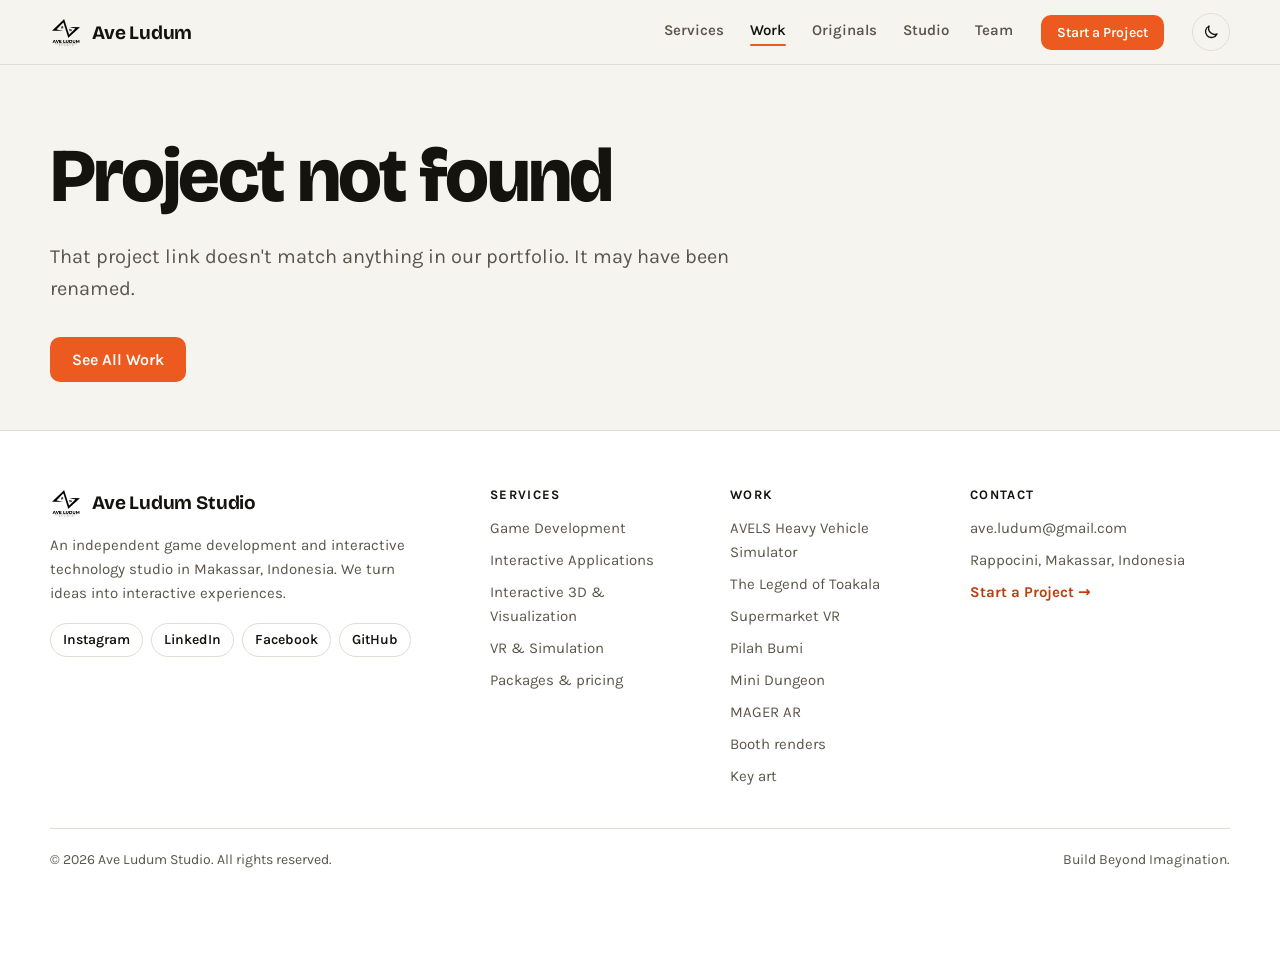
==== project.html @ c71e8c45 "Add case study pages for every project project.html?p=<slug> gives each project a page with a large " ====
<!doctype html>
<html lang="en">
<head>
<meta charset="utf-8">
<meta name="viewport" content="width=device-width,initial-scale=1">
<title>Case Study | Ave Ludum Studio</title>
<meta name="description" id="metaDescription" content="A project by Ave Ludum Studio, a game development and interactive technology studio in Makassar, Indonesia.">
<meta name="author" content="Ave Ludum Studio">
<link rel="canonical" id="canonical" href="https://aveludumstudio.com/project.html">
<meta property="og:type" content="article">
<meta property="og:site_name" content="Ave Ludum Studio">
<meta property="og:url" id="ogUrl" content="https://aveludumstudio.com/project.html">
<meta property="og:title" id="ogTitle" content="Case Study | Ave Ludum Studio">
<meta property="og:description" id="ogDescription" content="A project by Ave Ludum Studio.">
<meta property="og:image" id="ogImage" content="https://aveludumstudio.com/assets/project-key-art.jpg">
<meta name="twitter:card" content="summary_large_image">
<link rel="icon" type="image/png" href="assets/logo-ave-ludum.png">
<meta name="theme-color" content="#f6f4ef" id="themeColor">
<script>
try{var t=localStorage.getItem("ave-ludum-theme");if(t)document.documentElement.dataset.theme=t}catch(e){}
</script>
<link rel="preconnect" href="https://fonts.googleapis.com"><link rel="preconnect" href="https://fonts.gstatic.com" crossorigin>
<link href="https://fonts.googleapis.com/css2?family=Bricolage+Grotesque:opsz,wght@12..96,500;12..96,700;12..96,800&family=Karla:ital,wght@0,400;0,600;1,400&display=swap" rel="stylesheet">
<link rel="stylesheet" href="styles.css?v=20261121-2">
</head>
<body class="page-case">
<a class="skip-link" href="#main">Skip to content</a>

<header class="site-header">
  <div class="shell header-inner">
    <a class="brand" href="index.html"><img src="assets/logo-ave-ludum.png" alt="" width="36" height="36">Ave Ludum</a>
    <nav aria-label="Main">
      <a href="services.html">Services</a><a href="index.html#work" aria-current="page">Work</a><a href="index.html#originals">Originals</a><a href="index.html#studio">Studio</a><a href="index.html#team">Team</a>
    </nav>
    <a class="button button-sm header-cta" href="index.html#contact">Start a Project</a>
    <button class="theme-toggle" id="themeToggle" type="button" aria-label="Toggle dark mode">
      <svg class="icon-moon" viewBox="0 0 24 24" aria-hidden="true"><path d="M20 14.5A8 8 0 0 1 9.5 4a8 8 0 1 0 10.5 10.5Z"/></svg>
      <svg class="icon-sun" viewBox="0 0 24 24" aria-hidden="true"><circle cx="12" cy="12" r="4"/><path d="M12 2v2M12 20v2M4.9 4.9l1.4 1.4M17.7 17.7l1.4 1.4M2 12h2M20 12h2M4.9 19.1l1.4-1.4M17.7 6.3l1.4-1.4"/></svg>
    </button>
  </div>
</header>

<main id="main">
  <article class="case" id="case"></article>
</main>

<footer class="footer">
  <div class="shell footer-grid">
    <div class="footer-about">
      <a class="brand" href="index.html"><img src="assets/logo-ave-ludum.png" alt="" width="32" height="32">Ave Ludum Studio</a>
      <p>An independent game development and interactive technology studio in Makassar, Indonesia. We turn ideas into interactive experiences.</p>
      <ul class="footer-socials" id="footerSocials" aria-label="Ave Ludum on social media"></ul>
    </div>
    <nav class="footer-col" aria-label="Services">
      <h2>Services</h2>
      <ul id="footerServices"></ul>
    </nav>
    <nav class="footer-col" aria-label="Work">
      <h2>Work</h2>
      <ul id="footerWork"></ul>
    </nav>
    <div class="footer-col">
      <h2>Contact</h2>
      <ul>
        <li><a href="mailto:ave.ludum@gmail.com">ave.ludum@gmail.com</a></li>
        <li><a href="index.html#visit">Rappocini, Makassar, Indonesia</a></li>
        <li><a class="footer-cta" href="index.html#contact">Start a Project →</a></li>
      </ul>
    </div>
  </div>
  <div class="shell footer-bottom"><span>© <span id="year"></span> Ave Ludum Studio. All rights reserved.</span><span>Build Beyond Imagination.</span></div>
</footer>

<script src="content.js?v=20261121-2"></script>
<script src="site.js?v=20261121-2"></script>
<script src="project.js?v=20261121-2"></script>
</body>
</html>
---- styles.css ----
:root{
  /* neutral base with the brand orange as the one strong accent */
  --bg:#f6f4ef;
  --surface:#ffffff;
  --ink:#15130f;
  --muted:#5b554b;
  --line:#e2ddd3;
  --accent:#ec5a1f;
  --accent-text:#b8410e;
  --accent-ink:#ffffff;
  /* quiet tints for tags and badges */
  --pop:#f3c14b;
  --mint:#3fb59a;
  --berry:#e2678f;
  --sky:#4f9be8;
  --shadow:0 1px 2px rgba(21,19,15,.05),0 18px 40px -24px rgba(21,19,15,.28);
  --shadow-lift:0 1px 2px rgba(21,19,15,.06),0 26px 50px -24px rgba(21,19,15,.38);
  --display:"Bricolage Grotesque",system-ui,sans-serif;
  --body:Karla,system-ui,sans-serif;
  --max:1180px;
  --radius:12px;
  --header:64px;
  color-scheme:light;
}
@media (prefers-color-scheme:dark){
  :root:not([data-theme="light"]){--bg:#100f0d;--surface:#1a1815;--ink:#f3eee6;--muted:#a8a095;--line:#2e2a24;--accent:#ff7638;--accent-text:#ff955f;--accent-ink:#100f0d;--shadow:0 1px 2px rgba(0,0,0,.3),0 18px 40px -24px rgba(0,0,0,.7);--shadow-lift:0 1px 2px rgba(0,0,0,.3),0 26px 50px -22px rgba(0,0,0,.8);color-scheme:dark}
}
:root[data-theme="dark"]{--bg:#100f0d;--surface:#1a1815;--ink:#f3eee6;--muted:#a8a095;--line:#2e2a24;--accent:#ff7638;--accent-text:#ff955f;--accent-ink:#100f0d;--shadow:0 1px 2px rgba(0,0,0,.3),0 18px 40px -24px rgba(0,0,0,.7);--shadow-lift:0 1px 2px rgba(0,0,0,.3),0 26px 50px -22px rgba(0,0,0,.8);color-scheme:dark}

*{box-sizing:border-box}
html{scroll-behavior:smooth;scroll-padding-top:var(--header);scroll-snap-type:y proximity}
body{margin:0;background:var(--bg);color:var(--ink);font:17px/1.6 var(--body);-webkit-font-smoothing:antialiased}
img{max-width:100%;display:block}
a{color:inherit}
h1,h2,h3{font-family:var(--display);font-weight:800;line-height:1.05;letter-spacing:-.02em;margin:0}
h2{font-size:clamp(32px,4.5vw,52px)}
p{margin:0 0 1em}
.shell{width:min(100% - 32px,var(--max));margin-inline:auto}
:focus-visible{outline:2px solid var(--accent);outline-offset:3px}

.skip-link{position:absolute;left:16px;top:-100px;z-index:100;background:var(--ink);color:var(--bg);padding:10px 14px;border-radius:var(--radius)}
.skip-link:focus{top:12px}

/* Header */
.site-header{position:sticky;top:0;z-index:20;background:color-mix(in srgb,var(--bg) 88%,transparent);backdrop-filter:blur(10px);border-bottom:1px solid var(--line)}
.header-inner{display:flex;align-items:center;gap:32px;height:64px}
.brand{display:flex;align-items:center;gap:10px;font:700 19px var(--display);text-decoration:none;letter-spacing:-.01em}
.brand img{width:32px;height:32px}
nav[aria-label="Main"]{display:flex;gap:26px;margin-left:auto}
nav[aria-label="Main"] a{text-decoration:none;color:var(--muted);font-weight:600;font-size:15px}
nav[aria-label="Main"] a:hover{color:var(--ink)}
.theme-toggle{display:grid;place-items:center;width:38px;height:38px;border:1px solid var(--line);border-radius:50%;background:transparent;color:var(--ink);cursor:pointer}
.theme-toggle:hover{border-color:var(--ink)}
.theme-toggle svg{width:18px;height:18px;fill:none;stroke:currentColor;stroke-width:1.8;stroke-linecap:round;stroke-linejoin:round}
.icon-sun{display:none}
:root[data-theme="dark"] .icon-sun{display:block}
:root[data-theme="dark"] .icon-moon{display:none}
@media (prefers-color-scheme:dark){
  :root:not([data-theme="light"]) .icon-sun{display:block}
  :root:not([data-theme="light"]) .icon-moon{display:none}
}
/* the logo is black on transparent */
:root[data-theme="dark"] .brand img{filter:invert(1)}
@media (prefers-color-scheme:dark){:root:not([data-theme="light"]) .brand img{filter:invert(1)}}

/* Buttons and links */
.button{display:inline-block;background:var(--accent);color:var(--accent-ink);border:0;border-radius:var(--radius);padding:13px 22px;font:600 16px var(--body);text-decoration:none;cursor:pointer;transition:transform .15s,filter .15s}
.button:hover{filter:brightness(1.08)}
.button:active{transform:translateY(1px)}
.link{font-weight:600;text-decoration:underline;text-decoration-color:var(--accent-text);text-decoration-thickness:2px;text-underline-offset:4px}
.link:hover{color:var(--accent-text)}

/* Hero */
.hero{position:relative;display:grid;grid-template-columns:5fr 6fr;gap:56px;align-items:center;align-content:center;padding:56px 0 96px}
.hero-place{color:var(--accent-text);font-weight:600;font-size:13px;letter-spacing:.08em;text-transform:uppercase;margin-bottom:18px}
.hero h1{font-size:clamp(38px,5.2vw,64px);max-width:14ch}
.lead{font-size:clamp(17px,1.6vw,20px);color:var(--muted);max-width:46ch;margin:24px 0 32px}
.hero-actions{display:flex;flex-wrap:wrap;align-items:center;gap:14px 28px}
.hero-micro{color:var(--muted);font-size:15px;max-width:46ch;margin:18px 0 0}
.hero-art{margin:0}
.hero-art img{width:100%;height:auto;border-radius:var(--radius);box-shadow:0 30px 60px -30px rgba(60,20,0,.45)}

/* Sections */
.section{padding:48px 0;border-top:1px solid var(--line)}
.section-head{display:flex;flex-wrap:wrap;justify-content:space-between;align-items:end;gap:20px;margin-bottom:36px}

/* Work */
.filters{display:flex;flex-wrap:wrap;gap:6px}
.filters button{border:1px solid var(--line);background:transparent;color:var(--muted);border-radius:999px;padding:6px 14px;font:600 14px var(--body);cursor:pointer}
.filters button:hover{color:var(--ink);border-color:var(--ink)}
.filters button[aria-pressed="true"]{background:var(--ink);border-color:var(--ink);color:var(--bg)}
/* Work is a sideways carousel: three cards in view, arrows or swipe for more */
.work-grid{display:grid;grid-auto-flow:column;grid-auto-columns:calc((100% - 56px)/3);gap:28px;overflow-x:auto;scroll-snap-type:x mandatory;overscroll-behavior-x:contain;scrollbar-width:none;padding:4px 2px 8px}
.work-grid::-webkit-scrollbar{display:none}
.work-grid:focus-visible{outline-offset:6px}
.work-card{scroll-snap-align:start;min-width:0}
.carousel-bar{display:flex;align-items:center;gap:24px;margin-top:20px}
.carousel-bar[hidden]{display:none}
.carousel-track{position:relative;flex:1;height:2px;background:var(--line);border-radius:2px;overflow:hidden}
.carousel-track span{position:absolute;top:0;bottom:0;left:0;background:var(--ink);border-radius:2px;transition:left .25s ease,width .25s ease}
.carousel-arrows{display:flex;gap:8px}
.carousel-arrows button,.level-nav button{width:44px;height:44px;border:1px solid var(--line);border-radius:50%;background:transparent;color:var(--ink);font-size:18px;cursor:pointer;transition:border-color .15s,background .15s,opacity .15s}
.carousel-arrows button:hover:not(:disabled),.level-nav button:hover{border-color:var(--ink)}
.carousel-arrows button:disabled{opacity:.3;cursor:default}
.work-open{display:block;width:100%;padding:0;border:0;background:none;color:inherit;font:inherit;text-align:left;cursor:pointer}
.work-image{display:block;aspect-ratio:16/10;overflow:hidden;border-radius:var(--radius);background:var(--line)}
.work-image img{width:100%;height:100%;object-fit:cover;transition:transform .5s ease}
.work-open:hover .work-image img{transform:scale(1.03)}
.work-text{display:block;padding-top:16px}
.work-type{display:block;color:var(--accent-text);font-weight:600;font-size:14px}
.work-title{display:block;font:800 26px/1.15 var(--display);letter-spacing:-.015em;margin:2px 0 6px}
.work-open:hover .work-title{text-decoration:underline;text-decoration-thickness:2px;text-underline-offset:4px}
.work-desc{display:block;color:var(--muted);max-width:56ch}

/* Level design */
.level-intro{display:grid;grid-template-columns:4fr 7fr;gap:56px;align-items:end;margin-bottom:36px}
.level-intro p{color:var(--muted);font-size:19px;max-width:56ch;margin:0}
.level-layout{display:grid;grid-template-columns:minmax(0,7fr) minmax(0,4fr);gap:28px;align-items:start}
.level-map{position:relative;margin:0;border-radius:var(--radius);overflow:hidden;background:var(--line)}
.level-map img{width:100%;height:auto}
.level-pins{position:absolute;inset:0}
.level-pin{position:absolute;transform:translate(-50%,-50%);width:30px;height:30px;border-radius:50%;border:2px solid #fff;background:var(--ink);color:var(--bg);font:700 14px var(--display);cursor:pointer;box-shadow:0 2px 10px rgba(0,0,0,.45);transition:transform .15s,background .15s}
.level-pin:hover{transform:translate(-50%,-50%) scale(1.12)}
.level-pin[aria-pressed="true"]{background:var(--accent);color:var(--accent-ink);transform:translate(-50%,-50%) scale(1.2);z-index:1}
.level-pin[aria-pressed="true"]::after{content:"";position:absolute;inset:-8px;border-radius:50%;border:2px solid var(--accent);animation:pulse 1.6s ease-out infinite}
@keyframes pulse{from{opacity:.9;transform:scale(.8)}to{opacity:0;transform:scale(1.6)}}
.level-panel{background:var(--surface);border:1px solid var(--line);border-radius:var(--radius);overflow:hidden}
.level-view{aspect-ratio:16/10;background:var(--line)}
.level-view img{width:100%;height:100%;object-fit:cover}
.level-zoom{display:block;width:100%;height:100%;background-repeat:no-repeat}
.level-count{color:var(--accent-text);font-weight:600;font-size:14px;margin:18px 22px 2px}
.level-panel h3{font-size:26px;margin:0 22px 8px}
.level-panel #levelNote{color:var(--muted);margin:0 22px;min-height:5em}
.level-nav{display:flex;gap:8px;padding:16px 22px 22px}

/* Concept art: paintings stacked on the left, notebook pages on the right */
/* height tied to the screen so the whole chapter fits on one screen */
.concept-grid{display:grid;grid-template-columns:1.6fr 2fr;gap:20px;height:clamp(440px,calc(100svh - 300px),640px)}
.concept-paintings{display:grid;grid-template-rows:1fr 1fr;gap:20px;min-height:0}
.concept-paintings .concept-item{min-height:0}
.concept-paintings img{aspect-ratio:auto}
.concept-sketches{min-height:0}
.concept-sketches{display:grid;grid-template-columns:1fr 1fr;grid-template-rows:1fr auto;gap:0 20px}
/* share rows so both pages end at the same line whatever the caption length */
.concept-sketches .concept-item{display:grid;grid-row:span 2;grid-template-rows:subgrid}
.concept-item{margin:0;display:flex;flex-direction:column}
.concept-item button{display:block;flex:1;min-height:0;padding:0;border:0;border-radius:var(--radius);overflow:hidden;background:var(--line);cursor:zoom-in}
.concept-item img{width:100%;height:100%;object-fit:cover;transition:transform .5s ease}
/* tall pages fill whatever height the paintings column sets */
.concept-sketches button{position:relative;min-height:240px}
.concept-sketches img{position:absolute;inset:0;object-position:top}
.concept-item button:hover img{transform:scale(1.03)}
.concept-item figcaption{color:var(--muted);font-size:15px;margin-top:10px}
.concept-item figcaption strong{display:block;color:var(--ink);font:700 18px var(--display)}
/* sketches are drawn on light paper; keep them readable in dark mode */
.concept-sketches button{background:#e6e6e6}

.art-dialog{width:min(1200px,calc(100% - 32px));max-height:calc(100vh - 32px);padding:0;border:0;border-radius:10px;background:var(--surface);color:var(--ink);overflow:auto}
.art-dialog::backdrop{background:rgba(20,16,10,.85)}
.art-dialog>img{width:100%;max-height:calc(100vh - 180px);object-fit:contain;background:#111}
.art-dialog.is-tall{width:min(640px,calc(100% - 32px))}
.art-dialog.is-tall>img{max-height:none}
.art-caption{display:flex;justify-content:space-between;align-items:center;gap:20px;padding:18px 24px}
.art-caption h2{font-size:22px;margin-bottom:4px}
.art-caption p{color:var(--muted);margin:0;max-width:70ch}
.art-caption .level-nav{padding:0;flex:none}

/* Studio */
.studio{background:var(--surface)}
.studio-intro{display:grid;grid-template-columns:4fr 7fr;gap:56px;margin-bottom:32px}
.studio-copy{font-size:19px;max-width:60ch}
/* photo grid is capped to a share of the screen so the chapter fits */
.photos{display:grid;grid-template-columns:2fr 1fr 1fr;grid-template-rows:1fr 1fr;gap:16px;height:clamp(240px,calc(100svh - 560px),440px)}
.photos figure{margin:0;display:grid;grid-template-rows:minmax(0,1fr) auto;min-height:0}
.photos figure:first-child{grid-row:span 2}
.photos figure:nth-child(2){grid-column:span 2}
.photos img{width:100%;height:100%;min-height:0;object-fit:cover;border-radius:var(--radius)}
.photos figcaption{color:var(--muted);font-size:14px;margin-top:6px}
.quotes{display:grid;grid-template-columns:1fr 1fr;gap:28px;margin-top:32px}
.quotes blockquote{margin:0;padding-left:20px;border-left:3px solid var(--accent)}
.quotes p{font:700 clamp(20px,2.2vw,26px)/1.3 var(--display);margin-bottom:8px}
.quotes footer{color:var(--muted);font-size:15px}

/* Team */
.team h2{margin-bottom:28px}
.team-group{display:grid;grid-template-columns:minmax(0,3fr) minmax(0,9fr);gap:32px;padding:22px 0;border-top:1px solid var(--line)}
.team-head h3{font-size:20px;margin-bottom:6px}
.team-head p{color:var(--muted);font-size:15px;margin:0}
.team-grid{list-style:none;margin:0;padding:0;display:grid;grid-template-columns:repeat(3,minmax(0,1fr));gap:14px}
.person{display:flex;flex-wrap:wrap;align-content:flex-start;gap:14px;align-items:flex-start;padding:14px;background:var(--surface);border:1px solid var(--line);border-radius:var(--radius)}
.person.is-new{border-color:color-mix(in srgb,var(--accent) 55%,var(--line))}
.person-photo{flex:none;width:56px;height:56px;border-radius:50%;object-fit:cover;border:2px solid var(--accent)}
.person-initial{display:grid;place-items:center;background:color-mix(in srgb,var(--accent) 16%,var(--surface));color:var(--accent-text);font:800 22px var(--display)}
.person-text{flex:1;min-width:0}
.person-socials{flex-basis:100%;list-style:none;margin:0;padding:0;display:flex;flex-wrap:wrap;gap:5px}
.person-socials a{display:block;padding:2px 8px;border:1px solid var(--line);border-radius:999px;color:var(--muted);font-size:12px;font-weight:600;text-decoration:none}
.person-socials a:hover,.person-socials a:focus-visible{color:var(--accent-text);border-color:var(--accent-text)}
.person-porto{flex-basis:100%;display:flex;align-items:center;gap:10px;padding:5px;border:1px solid var(--line);border-radius:calc(var(--radius) - 4px);color:var(--ink);text-decoration:none;background:var(--bg)}
.person-porto img{flex:none;width:76px;aspect-ratio:16/10;border-radius:4px;object-fit:cover;object-position:top;transition:transform .3s}
.person-porto span{display:flex;flex-direction:column;font-weight:600;font-size:13px;line-height:1.3}
.person-porto small{color:var(--muted);font-size:12px;font-weight:500}
.person-porto:hover{border-color:var(--accent-text)}
.person-porto:hover img{transform:scale(1.06)}
.person-porto:hover span,.person-porto:focus-visible span{color:var(--accent-text)}
.person-text p{margin:0}
.person-name{font:800 18px/1.2 var(--display)}
.person-badge{display:inline-block;vertical-align:middle;margin-left:4px;padding:1px 7px;border-radius:999px;background:var(--accent);color:var(--accent-ink);font:700 11px var(--body);letter-spacing:.04em;text-transform:uppercase}
.person-full{color:var(--muted);font-size:13px;line-height:1.35;margin-top:2px!important}
.person-role{color:var(--accent-text);font-weight:600;font-size:13px;text-transform:uppercase;letter-spacing:.04em;margin-top:6px!important}
.person-job{font-size:14px;line-height:1.4;margin-top:2px!important}


/* Contact */
.contact{display:grid;grid-template-columns:5fr 6fr;gap:72px;align-items:start}
.contact h2{margin-bottom:16px}
.contact>div>p{color:var(--muted);max-width:40ch;font-size:19px}
.contact-links{list-style:none;margin:32px 0 0;padding:0}
.contact-links li{display:flex;justify-content:space-between;gap:16px;padding:12px 0;border-top:1px solid var(--line)}
.contact-links li:last-child{border-bottom:1px solid var(--line)}
.contact-links span{color:var(--muted)}
.contact-links a{font-weight:600;text-decoration:none}
.contact-links a:hover{color:var(--accent-text);text-decoration:underline}
.contact-form{display:grid;gap:14px;background:var(--surface);border:1px solid var(--line);border-radius:var(--radius);padding:28px}
.contact-form label{display:grid;gap:6px;font-weight:600;font-size:15px}
.contact-form input,.contact-form select,.contact-form textarea{width:100%;border:1px solid var(--line);border-radius:4px;background:var(--bg);color:var(--ink);padding:11px 12px;font:16px var(--body)}
.contact-form textarea{resize:vertical}
.contact-form input:focus,.contact-form select:focus,.contact-form textarea:focus{outline:none;border-color:var(--accent-text);box-shadow:0 0 0 3px color-mix(in srgb,var(--accent) 25%,transparent)}
.contact-direct{margin-top:14px}
.contact-direct a{font-weight:600}
.contact-form .form-row{display:grid;grid-template-columns:1fr 1fr;gap:14px 16px}
.contact-form .optional{color:var(--muted);font-weight:400}
.contact-form .consent{display:flex;align-items:flex-start;gap:10px;font-weight:400;font-size:15px}
.contact-form .consent input{width:18px;height:18px;margin:2px 0 0;flex:none;accent-color:var(--accent-text)}
.contact-form .button{justify-self:start}
.form-note{color:var(--muted);font-size:14px;margin:0}

/* Studio location, full width under the contact form */
.visit{display:grid;grid-template-columns:repeat(3,minmax(0,1fr));gap:28px;align-items:center}
.visit h2{margin-bottom:16px}
.visit-text p{color:var(--muted)}
.visit address{font-style:normal;font-weight:600;margin-bottom:18px}
.visit-photo,.visit-map{display:block;width:100%;height:auto;aspect-ratio:4/3;object-fit:cover;border:1px solid var(--line);border-radius:var(--radius);background:var(--line)}
:root[data-theme="dark"] .visit-map{filter:invert(.9) hue-rotate(180deg)}
@media (prefers-color-scheme:dark){:root:not([data-theme="light"]) .visit-map{filter:invert(.9) hue-rotate(180deg)}}

/* Chapters: every section fills the screen below the header and snaps into place */
.chapter{min-height:calc(100vh - var(--header));min-height:calc(100svh - var(--header));scroll-snap-align:start}
.chapter.section:not(.services):not(.contact){display:flex;flex-direction:column;justify-content:center}
.chapter.services,.chapter.contact{align-content:center}
.studio.chapter>.shell{width:min(100% - 32px,var(--max))}

.hero-next{position:absolute;left:50%;bottom:24px;transform:translateX(-50%);display:flex;flex-direction:column;align-items:center;gap:4px;border:0;background:none;color:var(--muted);font:600 14px var(--body);cursor:pointer}
.hero-next svg{width:22px;height:22px;fill:none;stroke:currentColor;stroke-width:2;stroke-linecap:round;stroke-linejoin:round;animation:nudge 1.8s ease-in-out infinite}
.hero-next:hover{color:var(--ink)}
@keyframes nudge{0%,100%{transform:translateY(0)}50%{transform:translateY(5px)}}

.scroll-progress{position:absolute;left:0;right:0;bottom:-1px;height:2px}
.scroll-progress span{display:block;height:100%;background:var(--accent);transform:scaleX(0);transform-origin:left}
nav[aria-label="Main"] a[aria-current]{color:var(--ink)}
nav[aria-label="Main"] a[aria-current]::after{content:"";display:block;height:2px;margin-top:2px;background:var(--accent);border-radius:2px}

/* Floating section switcher */
.chapter-nav{position:fixed;z-index:30;inset:auto 20px 20px auto;pointer-events:none}
.chapter-controls{pointer-events:auto;display:flex;align-items:center;gap:4px;padding:5px;background:color-mix(in srgb,var(--surface) 92%,transparent);backdrop-filter:blur(10px);border:1px solid var(--line);border-radius:999px;box-shadow:0 10px 30px -12px rgba(30,20,5,.35)}
.chapter-controls button{display:grid;place-items:center;width:40px;height:40px;border:0;border-radius:50%;background:transparent;color:var(--ink);cursor:pointer;transition:background .15s,opacity .15s}
.chapter-controls button:hover:not(:disabled){background:var(--line)}
.chapter-controls button:disabled{opacity:.3;cursor:default}
.chapter-controls svg{width:20px;height:20px;fill:none;stroke:currentColor;stroke-width:2.2;stroke-linecap:round;stroke-linejoin:round}
.chapter-label{min-width:150px;padding:0 6px;text-align:center;font-weight:600;font-size:15px;white-space:nowrap}
.chapter-label b{color:var(--accent-text);font:700 13px var(--display);margin-right:4px}
/* dot rail on wide screens, names show on hover/focus */
.chapter-rail{pointer-events:auto;position:fixed;right:22px;top:50%;transform:translateY(-50%);list-style:none;margin:0;padding:0;display:grid;gap:14px}
.chapter-rail a{display:flex;align-items:center;justify-content:flex-end;gap:10px;text-decoration:none;color:var(--muted)}
.rail-dot{order:2;width:9px;height:9px;border-radius:50%;border:1.5px solid currentColor;transition:transform .2s,background .2s}
.rail-name{font-size:13px;font-weight:600;opacity:0;transform:translateX(6px);transition:opacity .2s,transform .2s;white-space:nowrap;background:var(--surface);padding:2px 8px;border-radius:4px}
.chapter-rail a:hover .rail-name,.chapter-rail a:focus-visible .rail-name{opacity:1;transform:none}
.chapter-rail a[aria-current]{color:var(--accent-text)}
.chapter-rail a[aria-current] .rail-dot{background:currentColor;transform:scale(1.35)}
@media (max-width:1320px){.chapter-rail{display:none}}

/* Content eases in when its chapter arrives */
.reveal{opacity:0;transform:translateY(26px);transition:opacity .7s ease,transform .7s cubic-bezier(.2,.7,.2,1);transition-delay:calc(var(--i,0) * 90ms)}
.is-in .reveal{opacity:1;transform:none}


/* Dialog close button (concept art lightbox) */
.dialog-close{position:absolute;top:12px;right:12px;width:40px;height:40px;border:0;border-radius:50%;background:rgba(0,0,0,.6);color:#fff;font-size:24px;line-height:1;cursor:pointer}
.dialog-close:hover{background:rgba(0,0,0,.85)}

/* Drag and swipe: strips scroll under the mouse, slides step on a sideways swipe */
.work-grid,.cs-thumbs,.reel{cursor:grab}
.work-grid.is-dragging,.cs-thumbs.is-dragging,.reel.is-dragging{scroll-snap-type:none;cursor:grabbing;user-select:none}

/* Behind the scenes: a strip of portrait clips, sized so the chapter fits one screen */
.reel{list-style:none;margin:0;padding:4px 8px 10px 2px;display:grid;grid-auto-flow:column;grid-auto-columns:clamp(130px,calc((100svh - 470px) * .5625),220px);gap:20px;overflow-x:auto;scroll-snap-type:x mandatory;overscroll-behavior-x:contain;scrollbar-width:none}
.reel::-webkit-scrollbar{display:none}
.reel-card{position:relative;scroll-snap-align:start;min-width:0}
#behind-the-scenes .level-intro{margin-bottom:24px}
@media (max-width:640px){.reel{grid-auto-columns:44%;gap:14px}}
.is-dragging *{cursor:grabbing!important;pointer-events:none}
.swipeable{cursor:grab;touch-action:pan-y;user-select:none;-webkit-user-drag:none}
.swipeable:active{cursor:grabbing}

/* ===== Studio finish: restrained, premium presentation layered on the base above ===== */
h2{letter-spacing:-.025em}
.eyebrow{margin:0 0 12px;color:var(--accent-text);font:600 13px var(--body);letter-spacing:.12em;text-transform:uppercase}
.section-head .eyebrow{margin-bottom:10px}

/* buttons */
.button{border-radius:10px;font:600 16px var(--body);transition:background .2s,box-shadow .2s,transform .15s}
.button:hover{filter:none;background:color-mix(in srgb,var(--accent) 88%,#000)}
.button-ghost{background:transparent;color:var(--ink);box-shadow:inset 0 0 0 1px var(--line)}
.button-ghost:hover{background:transparent;box-shadow:inset 0 0 0 1px var(--ink)}
.button-sm{padding:9px 16px;font-size:14px}
.button[disabled]{cursor:progress;opacity:.75}
.is-loading .button-label::after{content:"";display:inline-block;width:12px;height:12px;margin-left:10px;border:2px solid currentColor;border-right-color:transparent;border-radius:50%;vertical-align:-1px;animation:spin .7s linear infinite}
@keyframes spin{to{transform:rotate(360deg)}}

/* header */
.header-inner{gap:28px}
.header-cta{flex:none}

/* hero */
.hero h1{font-size:clamp(44px,6.2vw,84px);line-height:.98;letter-spacing:-.035em;max-width:11ch}
.hero-sub{margin:18px 0 0;font:700 clamp(20px,2.1vw,26px)/1.25 var(--display);letter-spacing:-.01em}
.hero .lead{margin:16px 0 30px}
.hero-actions{gap:12px}
.hero-art img{border-radius:var(--radius);box-shadow:var(--shadow-lift)}
.hero-art figcaption{margin-top:12px;color:var(--muted);font-size:14px}

/* what we do */
.offer-grid{display:grid;grid-template-columns:repeat(4,minmax(0,1fr));gap:20px}
.offer-card{display:flex;flex-direction:column;overflow:hidden;background:var(--surface);border:1px solid var(--line);border-radius:var(--radius);box-shadow:var(--shadow);transition:transform .25s,box-shadow .25s}
.offer-card:hover{transform:translateY(-3px);box-shadow:var(--shadow-lift)}
.offer-card img{width:100%;aspect-ratio:16/10;object-fit:cover;background:var(--line)}
.offer-body{display:flex;flex-direction:column;flex:1;padding:18px 20px 20px}
.offer-body h3{font-size:20px;margin-bottom:8px}
.offer-body p{color:var(--muted);font-size:15px;line-height:1.5}
.offer-links{display:flex;flex-wrap:wrap;gap:6px 18px;margin:auto 0 0!important}
.offer-links a{color:var(--accent-text);font-weight:600;font-size:14px;text-decoration:none}
.offer-links a:hover{text-decoration:underline;text-underline-offset:3px}

/* work cards */
.work-image{position:relative}
.work-badges{position:absolute;left:10px;top:10px;display:flex;flex-wrap:wrap;gap:6px}
.badge{display:inline-block;padding:3px 10px;border-radius:999px;background:rgba(16,15,13,.78);color:#fff;font:600 12px var(--body);letter-spacing:.02em;backdrop-filter:blur(6px)}
.badge-status{background:var(--accent);color:#fff}
.work-type{font-size:13px;letter-spacing:.06em;text-transform:uppercase}
.work-title{font-size:24px}
.work-stack{display:block;margin-top:10px;color:var(--muted);font-size:13px}
.work-more{display:block;margin-top:8px;color:var(--accent-text);font-weight:600;font-size:14px}
.work-open:hover .work-image img{transform:scale(1.04)}
.filters button{border-radius:8px}

/* who we work with */
.segment-grid{display:grid;grid-template-columns:repeat(4,minmax(0,1fr));gap:20px}
.segment{padding:22px 22px 18px;background:var(--surface);border:1px solid var(--line);border-top:3px solid var(--accent);border-radius:var(--radius);box-shadow:var(--shadow)}
.segment h3{font-size:19px;margin-bottom:10px}
.segment p{color:var(--muted);font-size:15px;line-height:1.5}
.segment-work{margin:0!important;font-size:14px!important}
.segment-work button{padding:0;border:0;background:none;color:var(--accent-text);font:600 14px var(--body);cursor:pointer;text-decoration:underline;text-underline-offset:3px}
.quotes{margin-top:28px}
.quotes blockquote{padding:4px 0 4px 20px;border-left:3px solid var(--accent)}
.quotes p{font-size:clamp(18px,1.9vw,22px)}

/* process */
.process{display:grid;grid-template-columns:repeat(4,minmax(0,1fr));gap:20px;margin:0;padding:0;list-style:none}
.process li{padding:22px 0 0;border-top:2px solid var(--line)}
.process li:first-child{border-top-color:var(--accent)}
.step-number{color:var(--accent-text);font:700 14px var(--display)}
.process h3{font-size:22px;margin:8px 0}
.process p{color:var(--muted);font-size:15px;line-height:1.5}
.process-cta{display:flex;justify-content:space-between;align-items:center;gap:20px;margin-top:36px;padding:22px 26px;background:var(--surface);border:1px solid var(--line);border-radius:var(--radius);box-shadow:var(--shadow)}
.process-cta p{margin:0;max-width:56ch;font-size:17px}

/* dark, cinematic band for the studio's own game */
.band-dark{--bg:#0e0d0b;--surface:#1a1815;--ink:#f3eee6;--muted:#aca498;--line:#2f2a24;--accent-text:#ff955f;
  color:var(--ink);background:radial-gradient(1100px 520px at 85% -10%,rgba(236,90,31,.18),transparent 60%),#0e0d0b;border-top:0}
.originals-layout{display:grid;grid-template-columns:minmax(0,6fr) minmax(0,5fr);gap:56px;align-items:center}
.originals h2{font-size:clamp(36px,5vw,64px);line-height:1}
.originals-status{display:inline-block;margin:16px 0 0;padding:3px 12px;border-radius:999px;background:var(--accent);color:#fff;font-weight:600;font-size:13px}
.originals-text{margin:16px 0 22px;color:var(--muted);font-size:18px;max-width:52ch}
.originals-facts{display:grid;grid-template-columns:1fr 1fr;gap:14px 28px;margin:0 0 26px;padding:18px 0;border-block:1px solid var(--line)}
.originals-facts dt{color:var(--muted);font-size:12px;letter-spacing:.08em;text-transform:uppercase}
.originals-facts dd{margin:2px 0 0;font-weight:600}
.originals-actions{display:flex;flex-wrap:wrap;gap:12px}
.originals-images{display:grid;grid-template-columns:1fr 1fr;gap:12px;margin-bottom:22px}
.originals-images img{width:100%;aspect-ratio:16/10;object-fit:cover;border-radius:10px}
.originals-images img:first-child{grid-column:1/-1;aspect-ratio:16/8}
.originals-side h3{font-size:14px;letter-spacing:.08em;text-transform:uppercase;color:var(--muted);margin-bottom:10px}
.originals-updates{list-style:none;margin:0;padding:0;display:grid;gap:8px}
.originals-updates li{font-size:15px}
.originals-updates time{display:inline-block;min-width:92px;color:var(--accent-text);font-weight:600}
.originals-more{margin:16px 0 0;color:var(--muted);font-size:15px}
.originals-more a{color:var(--ink)}

/* level / concept / bts intros hold an eyebrow + heading */
.level-intro .eyebrow{margin-bottom:10px;color:var(--accent-text);font-size:13px}

/* behind the scenes */
.reel-card video{display:block;width:100%;aspect-ratio:9/16;object-fit:cover;border-radius:var(--radius);box-shadow:var(--shadow);background:#111;cursor:pointer;transition:transform .3s,box-shadow .3s}
.reel-card:hover video{transform:translateY(-3px);box-shadow:var(--shadow-lift)}
.reel-tag{position:absolute;top:10px;left:10px;padding:2px 10px;border-radius:999px;background:rgba(16,15,13,.75);color:#fff;font:600 12px var(--body);letter-spacing:.02em;backdrop-filter:blur(6px);pointer-events:none}
.reel-card[data-tag="Pitch"] .reel-tag{background:var(--accent)}
.reel-card p{margin:10px 0 0;color:var(--muted);font-size:14px;line-height:1.35}

/* about */
.studio-copy p{font-size:17px;color:var(--muted)}
.studio-copy p:first-child{font-size:19px;color:var(--ink)}
.divisions{list-style:none;margin:0 0 28px;padding:0;display:grid;grid-template-columns:repeat(3,minmax(0,1fr));gap:20px}
.divisions li{display:flex;flex-direction:column;padding:20px 22px;background:var(--bg);border:1px solid var(--line);border-radius:var(--radius)}
.division-label{margin:0;color:var(--muted);font-size:12px;letter-spacing:.1em;text-transform:uppercase}
.divisions h3{font-size:21px;margin:2px 0 8px}
.divisions p{color:var(--muted);font-size:15px;line-height:1.5}
.divisions a{margin-top:auto;color:var(--accent-text);font-weight:600;font-size:14px;text-decoration:none}
.divisions a:hover{text-decoration:underline}
.photos{grid-template-columns:repeat(4,minmax(0,1fr));grid-template-rows:auto;height:auto}
.photos figure:first-child,.photos figure:nth-child(2){grid-row:auto;grid-column:auto}
.photos img{height:auto;aspect-ratio:4/3}
.photos figcaption{font-size:13px;line-height:1.4;display:-webkit-box;-webkit-line-clamp:2;-webkit-box-orient:vertical;overflow:hidden}

/* team */
.team .eyebrow{margin-bottom:10px}
.person{box-shadow:var(--shadow)}

/* digital products */
.planned-list{list-style:none;margin:0;padding:0;display:grid;grid-template-columns:repeat(3,minmax(0,1fr));gap:14px}
.planned-list li{display:flex;justify-content:space-between;align-items:center;gap:12px;padding:18px 20px;border:1px dashed var(--line);border-radius:var(--radius);font-weight:600}
.planned-list span{flex:none;padding:2px 10px;border-radius:999px;background:var(--line);color:var(--muted);font-size:12px;font-weight:600}
.planned-note{margin:22px 0 0;color:var(--muted)}
.product-grid{display:grid;grid-template-columns:repeat(3,minmax(0,1fr));gap:20px}
.product-card{display:flex;flex-direction:column;gap:8px;padding:20px;background:var(--surface);border:1px solid var(--line);border-radius:var(--radius);box-shadow:var(--shadow)}
.product-price{font:800 22px var(--display);margin:0}

/* start a project */
.contact-quick{display:flex;flex-wrap:wrap;gap:10px;margin:22px 0 4px}
.contact-quick [hidden]{display:none}
.contact-form{box-shadow:var(--shadow)}
.contact-form input,.contact-form select,.contact-form textarea{border-radius:8px}
.contact-form [aria-invalid]{border-color:#c2362b}
.field-error{color:#c2362b;font-size:13px;font-weight:600}
.form-status{margin:0;padding:12px 14px;border-radius:8px;font-weight:600;font-size:15px}
.form-status[hidden]{display:none}
.form-status.is-success{background:color-mix(in srgb,#2e9a5b 14%,var(--surface));color:color-mix(in srgb,#2e9a5b 70%,var(--ink))}
.form-status.is-error{background:color-mix(in srgb,#c2362b 12%,var(--surface));color:color-mix(in srgb,#c2362b 75%,var(--ink))}
.form-status.is-info{background:color-mix(in srgb,var(--accent) 12%,var(--surface))}
:root[data-theme="dark"] .field-error{color:#ff8a7a}
:root[data-theme="dark"] .contact-form [aria-invalid]{border-color:#ff8a7a}
@media (prefers-color-scheme:dark){
  :root:not([data-theme="light"]) .field-error{color:#ff8a7a}
  :root:not([data-theme="light"]) .contact-form [aria-invalid]{border-color:#ff8a7a}
}


/* footer */
.footer{background:var(--surface);border-top:1px solid var(--line);padding:56px 0 96px;color:var(--muted);font-size:15px}
.footer a{text-decoration:none}
.footer a:hover{color:var(--ink);text-decoration:underline}
.footer-grid{display:grid;grid-template-columns:2fr 1fr 1fr 1.3fr;gap:40px}
.footer h2{margin:0 0 14px;color:var(--ink);font:700 13px var(--body);letter-spacing:.1em;text-transform:uppercase}
.footer ul{list-style:none;margin:0;padding:0;display:grid;gap:8px}
.footer-about .brand{color:var(--ink)}
.footer-about p{max-width:40ch;margin:14px 0 18px}
.footer .footer-socials{display:flex;flex-wrap:wrap;gap:8px}
.footer-socials a{display:block;padding:5px 12px;border:1px solid var(--line);border-radius:999px;color:var(--ink);font-weight:600;font-size:14px}
.footer-socials a:hover{border-color:var(--accent-text);text-decoration:none}
.footer-cta{color:var(--accent-text)!important;font-weight:700}
.footer-bottom{display:flex;justify-content:space-between;gap:16px;margin-top:40px;padding-top:20px;border-top:1px solid var(--line);font-size:14px}

/* services page */
.page-hero{padding:72px 0 48px}
.page-hero h1{font-size:clamp(44px,6vw,76px);letter-spacing:-.035em}
.page-hero .lead{max-width:62ch}
.service-areas{display:grid;gap:64px;padding:24px 0 72px}
.service-area{display:grid;grid-template-columns:minmax(0,1fr) minmax(0,1fr);gap:48px;align-items:center;scroll-margin-top:calc(var(--header) + 24px)}
.service-area.is-flipped img{order:2}
.service-area img{width:100%;aspect-ratio:16/10;object-fit:cover;border-radius:var(--radius);box-shadow:var(--shadow-lift)}
.service-area h2{font-size:clamp(28px,3.4vw,42px);margin-bottom:12px}
.service-area p{color:var(--muted)}
.check-list{list-style:none;margin:16px 0 20px;padding:0;display:grid;gap:8px}
.check-list li{position:relative;padding-left:26px}
.check-list li::before{content:"✓";position:absolute;left:0;color:var(--accent-text);font-weight:700}
.service-work{font-size:15px}
.service-work a{color:var(--ink)}
.offers-note{margin:-12px 0 28px;color:var(--muted);max-width:72ch}
.package-grid{display:grid;grid-template-columns:repeat(3,minmax(0,1fr));gap:20px}
.package{display:flex;flex-direction:column;padding:26px;background:var(--surface);border:1px solid var(--line);border-radius:var(--radius);box-shadow:var(--shadow);scroll-margin-top:calc(var(--header) + 24px)}
.package h3{font-size:22px}
.package-for{margin:6px 0 16px;color:var(--muted);font-size:15px}
.package-price{margin:0;font:800 28px/1.2 var(--display)}
.package-price span{display:block;color:var(--muted);font:600 12px var(--body);letter-spacing:.1em;text-transform:uppercase}
.package-price small{color:var(--muted);font:600 15px var(--body)}
.package .button{margin-top:auto;align-self:flex-start}
.page-services .section{padding:64px 0}
.cta-band{text-align:center}
.cta-band p{color:var(--muted);max-width:56ch;margin:14px auto 26px}
.cta-band .hero-actions{justify-content:center}

@media (max-width:1100px){
  .offer-grid,.segment-grid{grid-template-columns:repeat(2,minmax(0,1fr))}
  .process{grid-template-columns:repeat(2,minmax(0,1fr))}
  .footer-grid{grid-template-columns:1fr 1fr}
  .package-grid{grid-template-columns:repeat(2,minmax(0,1fr))}
}
@media (max-width:900px){
  .originals-layout,.service-area{grid-template-columns:1fr;gap:28px}
  .service-area.is-flipped img{order:0}
  .divisions{grid-template-columns:1fr}
  .planned-list,.product-grid{grid-template-columns:1fr 1fr}
  .photos{grid-template-columns:repeat(2,minmax(0,1fr))}
}
@media (max-width:640px){
  .offer-grid,.segment-grid,.process,.package-grid,.planned-list,.product-grid,.footer-grid{grid-template-columns:1fr}
  .header-inner{gap:12px}
  .header-cta{margin-left:auto;padding:8px 12px;font-size:13px}
  .process-cta{flex-direction:column;align-items:flex-start}
  .footer-bottom{flex-direction:column}
  .page-hero{padding:40px 0 24px}
  .hero h1{font-size:clamp(40px,12vw,52px)}
}

/* ===== Conversion details: hero proof, service fit, inline CTAs, next steps ===== */
/* links styled as text but built as buttons because they open a case study */
.hero-proof button,.hero-art figcaption button,.offer-example button{padding:0;border:0;background:none;color:var(--accent-text);font:inherit;font-weight:600;cursor:pointer;text-decoration:underline;text-underline-offset:3px}
.hero{padding:32px 0 80px}
.hero h1{font-size:clamp(44px,5.6vw,76px)}
.hero .lead{margin:14px 0 22px}
.hero-micro{margin-top:14px}
.hero-chips{list-style:none;margin:-4px 0 22px;padding:0;display:flex;flex-wrap:wrap;gap:8px}
.hero-chips a{display:block;padding:5px 12px;border:1px solid var(--line);border-radius:999px;background:var(--surface);color:var(--ink);font-weight:600;font-size:14px;text-decoration:none}
.hero-chips a:hover{border-color:var(--accent-text);color:var(--accent-text)}
.hero-proof{margin:10px 0 0;color:var(--muted);font-size:14px;max-width:52ch}
.hero-art video{display:block;width:100%;height:auto;aspect-ratio:16/9;object-fit:cover;border-radius:var(--radius);box-shadow:var(--shadow-lift);background:#111}
.offer-fit{margin:0 0 6px!important;font-size:14px!important}
.offer-fit strong{color:var(--ink);margin-right:2px}
.offer-example{margin:0 0 16px!important;font-size:14px!important}
.offer-links{align-items:center}
.offer-links .button{color:var(--accent-ink)}
.offer-links .button:hover{text-decoration:none}
.inline-cta{display:flex;flex-wrap:wrap;align-items:center;gap:12px 20px;margin-top:26px;padding:18px 22px;background:var(--surface);border:1px solid var(--line);border-radius:var(--radius);box-shadow:var(--shadow)}
.inline-cta p{flex:1 1 320px;margin:0}
.next-title{margin:26px 0 10px;color:var(--muted);font:700 13px var(--body);letter-spacing:.1em;text-transform:uppercase}
.next-steps{margin:0;padding:0;list-style:none;counter-reset:next;display:grid;gap:10px}
.next-steps li{counter-increment:next;position:relative;padding-left:36px;color:var(--muted);font-size:15px;line-height:1.5}
.next-steps li::before{content:counter(next);position:absolute;left:0;top:0;width:24px;height:24px;border-radius:50%;background:var(--accent);color:#fff;display:grid;place-items:center;font:700 13px var(--display)}
.next-steps strong{color:var(--ink)}
@media (max-width:900px){
  /* on smaller screens the pitch and the buttons come first, the demo clip after */
  .hero .hero-art{order:0}
}
@media (max-width:640px){
  .hero-chips{margin:-4px 0 20px}
  .hero-chips a{font-size:13px;padding:4px 10px}
  .hero .hero-actions .button{flex:1 1 auto;text-align:center}
  .hero-art figcaption{font-size:13px}
  .inline-cta .button{width:100%;text-align:center}
}

/* ===== Case study pages ===== */
.case-head{padding:40px 0 24px}
.case-back{display:inline-block;margin-bottom:22px;color:var(--muted);font-weight:600;font-size:15px;text-decoration:none}
.case-back:hover{color:var(--accent-text)}
.case-head h1{font-size:clamp(40px,6vw,76px);letter-spacing:-.035em;line-height:1}
.case-badges{display:flex;flex-wrap:wrap;gap:6px;margin:18px 0 0}
.case-media{margin-bottom:56px}
.case-viewer{position:relative;overflow:hidden;width:min(100%,calc((100svh - 250px) * 16 / 9));margin-inline:auto;border-radius:var(--radius);background:#111;box-shadow:var(--shadow-lift);aspect-ratio:16/9}
.case-viewer img,.case-viewer video{display:block;width:100%;height:100%;object-fit:contain;background:#111}
.case-viewer video{cursor:pointer}
.case-viewer [hidden]{display:none}
.case-arrow{position:absolute;top:50%;transform:translateY(-50%);width:48px;height:48px;border:0;border-radius:50%;background:rgba(16,15,13,.6);color:#fff;font-size:20px;cursor:pointer;backdrop-filter:blur(6px);transition:background .2s}
.case-arrow:hover{background:rgba(16,15,13,.85)}
.case-prev{left:14px}
.case-next{right:14px}
.case-caption-row{display:flex;justify-content:space-between;gap:16px;margin-top:12px}
.case-caption{margin:0;color:var(--ink);font-size:15px}
.case-count{margin:0;color:var(--muted);font-size:14px;white-space:nowrap}
.cs-thumbs{display:flex;gap:10px;margin-top:14px;padding-bottom:4px;overflow-x:auto;scrollbar-width:none}
.cs-thumbs::-webkit-scrollbar{display:none}
.cs-thumbs button{position:relative;flex:0 0 132px;aspect-ratio:16/9;padding:0;border:2px solid transparent;border-radius:8px;overflow:hidden;background:var(--line);cursor:pointer;opacity:.65;transition:opacity .2s,border-color .2s}
.cs-thumbs button:hover{opacity:1}
.cs-thumbs button[aria-pressed="true"]{border-color:var(--accent);opacity:1}
.cs-thumbs img{width:100%;height:100%;object-fit:cover}
.cs-thumbs .is-video::after{content:"▶";position:absolute;inset:0;display:grid;place-items:center;color:#fff;font-size:16px;text-shadow:0 1px 4px rgba(0,0,0,.8);background:rgba(0,0,0,.2)}
.case-body{display:grid;grid-template-columns:minmax(0,7fr) minmax(0,4fr);gap:56px;align-items:start;padding-bottom:56px}
.case-section{display:grid;grid-template-columns:44px minmax(0,1fr);gap:8px;padding:26px 0;border-top:1px solid var(--line)}
.case-section:first-child{border-top:0;padding-top:0}
.case-num{margin:4px 0 0;color:var(--accent-text);font:700 14px var(--display)}
.case-section h2{font-size:clamp(22px,2.4vw,28px);margin-bottom:10px}
.case-section p{color:var(--muted);font-size:17px;max-width:62ch;margin:0}
.case-section .check-list{margin:6px 0 0}
.tech-list{list-style:none;margin:6px 0 0;padding:0;display:flex;flex-wrap:wrap;gap:8px}
.tech-list li{padding:5px 12px;border:1px solid var(--line);border-radius:999px;background:var(--surface);font-weight:600;font-size:14px}
.case-facts{position:sticky;top:calc(var(--header) + 24px);padding:24px;background:var(--surface);border:1px solid var(--line);border-radius:var(--radius);box-shadow:var(--shadow)}
.case-facts dl{margin:0;display:grid;gap:14px}
.case-facts dt{color:var(--muted);font-size:12px;letter-spacing:.08em;text-transform:uppercase}
.case-facts dd{margin:2px 0 0;font-weight:600}
.case-cta{display:grid;gap:12px;justify-items:start;margin-top:22px;padding-top:20px;border-top:1px solid var(--line)}
.case-cta p{margin:0;font-weight:600}
.case-nav{display:grid;grid-template-columns:1fr 1fr;gap:20px;padding:28px 0 72px;border-top:1px solid var(--line)}
.case-nav a{display:grid;gap:4px;padding:20px 22px;border:1px solid var(--line);border-radius:var(--radius);background:var(--surface);color:var(--ink);font:800 22px/1.2 var(--display);text-decoration:none;transition:border-color .2s,box-shadow .2s}
.case-nav a:last-child{text-align:right}
.case-nav a:hover{border-color:var(--accent-text);box-shadow:var(--shadow)}
.case-nav span{color:var(--muted);font:600 13px var(--body);letter-spacing:.06em;text-transform:uppercase}
/* the "Video" marker on work cards that have clips */
.work-video{position:absolute;right:10px;bottom:10px;padding:3px 10px;border-radius:999px;background:rgba(16,15,13,.78);color:#fff;font:600 12px var(--body);backdrop-filter:blur(6px)}
.work-open{text-decoration:none}
@media (max-width:900px){
  .case-body{grid-template-columns:1fr;gap:32px}
  .case-facts{position:static}
}
@media (max-width:640px){
  .case-head{padding:24px 0 18px}
  .case-media{width:100%;margin:0 0 40px}
  .case-viewer{border-radius:0}
  .case-caption-row,.cs-thumbs{padding-inline:16px}
  .case-arrow{width:40px;height:40px;font-size:17px}
  .case-section{grid-template-columns:1fr;gap:2px}
  .case-nav{grid-template-columns:1fr}
  .case-nav a:last-child{text-align:left}
}

/* Responsive */
@media (max-width:900px){
  .team-group{grid-template-columns:1fr;gap:14px}
  .team-grid{grid-template-columns:repeat(2,minmax(0,1fr))}
  .hero,.studio-intro,.level-intro,.level-layout,.services,.contact{grid-template-columns:1fr;gap:36px}
  .level-layout{gap:20px}
  .visit{grid-template-columns:1fr 1fr;gap:20px}
  .visit-text{grid-column:1/-1}
  .concept-grid{grid-template-columns:1fr;gap:24px;height:auto}
  .concept-paintings{grid-template-rows:auto}
  .concept-paintings button{flex:none}
  .concept-paintings img{aspect-ratio:16/9}
  .concept-sketches button{flex:none;aspect-ratio:3/4}
  .hero{padding:40px 0 64px}
  .hero-art{order:-1}
  .section{padding:64px 0}
  .work-grid{grid-auto-columns:calc((100% - 28px)/2)}
  nav[aria-label="Main"]{display:none}
  .header-inner{justify-content:space-between}
}
@media (max-width:640px){
  .team-grid{grid-template-columns:1fr;gap:10px}
  .person{padding:12px}
  .chapter-nav{inset:auto auto 14px 50%;transform:translateX(-50%)}
  .chapter-label{min-width:128px;font-size:14px}
  /* leave room at the bottom of each screen for the floating switcher */
  .section{padding:40px 0 88px}
  .hero{padding:20px 0 88px;gap:24px}
  .hero h1{font-size:clamp(32px,9vw,40px)}
  .lead{margin:14px 0 20px;font-size:16px}
  .hero-place{font-size:11px;letter-spacing:.04em;margin-bottom:12px}
  .hero-art img{aspect-ratio:2.4/1;object-fit:cover}
  .hero-micro{font-size:14px;margin-top:14px}
  .hero-next{display:none}
  .header-inner{justify-content:space-between}
  .service-list,.quotes{grid-template-columns:1fr}
  .work-grid{grid-auto-columns:84%;gap:16px}
  .photos{grid-template-columns:1fr 1fr;grid-template-rows:auto;height:auto}
  .photos figure:first-child,.photos figure:nth-child(2){grid-column:1/-1;grid-row:auto}
  .photos img{height:auto;aspect-ratio:3/2}
  .photos figure:first-child img,.photos figure:nth-child(2) img{aspect-ratio:16/9}
  .art-caption{flex-direction:column;align-items:flex-start;padding:16px 18px}
  .visit{grid-template-columns:1fr}
  .level-pin{width:22px;height:22px;font-size:11px;border-width:1.5px}
  .contact-form{padding:20px}
  .contact-form .form-row{grid-template-columns:1fr}
  .footer-inner{flex-direction:column;gap:4px}
}
@media (prefers-reduced-motion:reduce){
  html{scroll-behavior:auto}
  *{transition:none!important;animation:none!important}
}
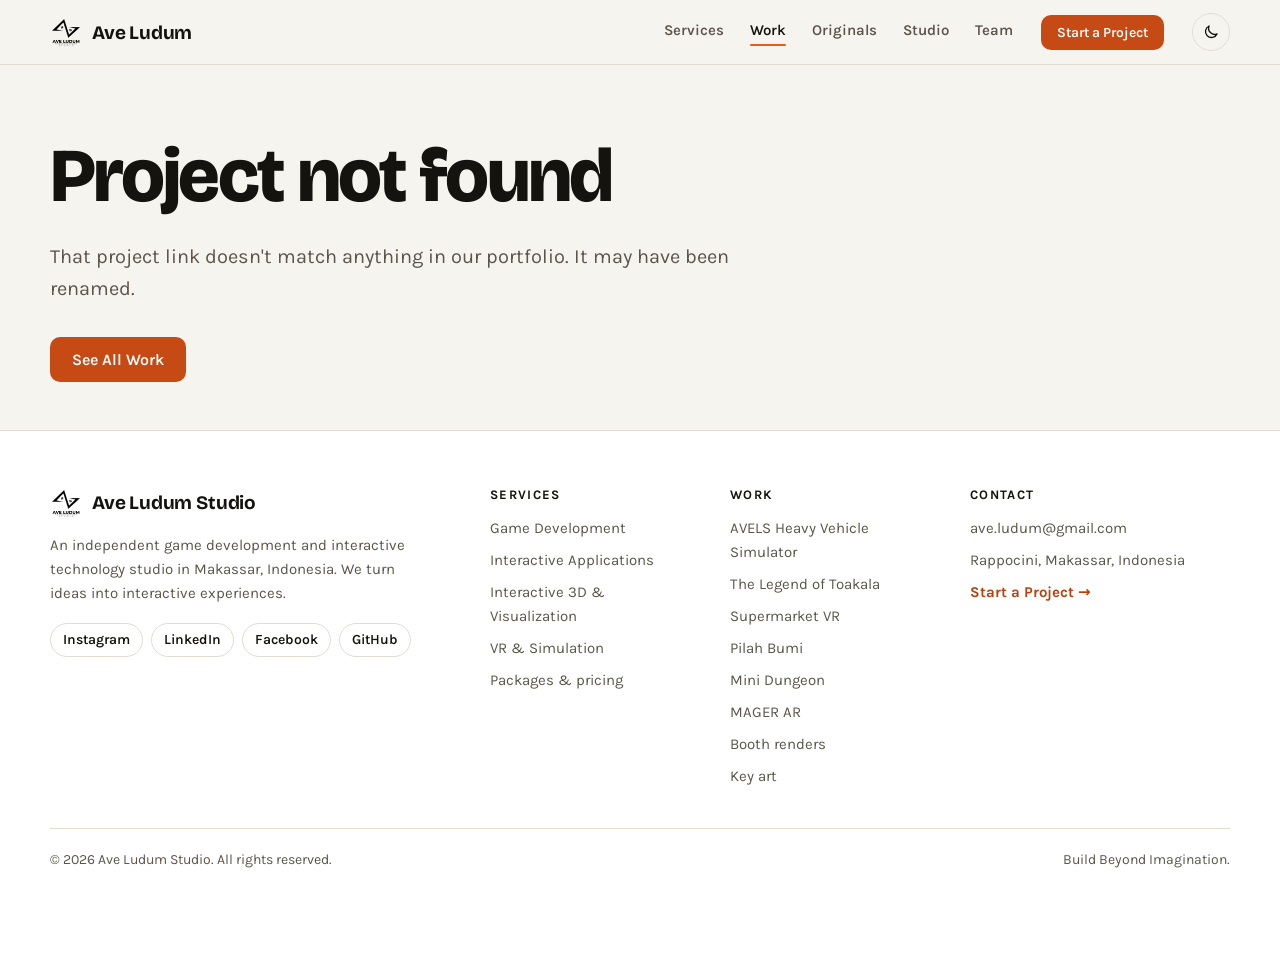
==== commit 81026230: "QA pass: accessibility, mobile nav, performance and security fixes - Contrast: filled buttons and st" ====
--- a/project.html
+++ b/project.html
@@ -21,7 +21,7 @@
 </script>
 <link rel="preconnect" href="https://fonts.googleapis.com"><link rel="preconnect" href="https://fonts.gstatic.com" crossorigin>
 <link href="https://fonts.googleapis.com/css2?family=Bricolage+Grotesque:opsz,wght@12..96,500;12..96,700;12..96,800&family=Karla:ital,wght@0,400;0,600;1,400&display=swap" rel="stylesheet">
-<link rel="stylesheet" href="styles.css?v=20261121-2">
+<link rel="stylesheet" href="styles.css?v=20261121-6">
 </head>
 <body class="page-case">
 <a class="skip-link" href="#main">Skip to content</a>
@@ -29,10 +29,11 @@
 <header class="site-header">
   <div class="shell header-inner">
     <a class="brand" href="index.html"><img src="assets/logo-ave-ludum.png" alt="" width="36" height="36">Ave Ludum</a>
-    <nav aria-label="Main">
-      <a href="services.html">Services</a><a href="index.html#work" aria-current="page">Work</a><a href="index.html#originals">Originals</a><a href="index.html#studio">Studio</a><a href="index.html#team">Team</a>
+    <nav aria-label="Main" id="mainNav">
+      <a href="services.html">Services</a><a href="index.html#work" aria-current="page">Work</a><a href="index.html#originals">Originals</a><a href="index.html#studio">Studio</a><a href="index.html#team">Team</a><a class="nav-cta" href="index.html#contact">Start a Project</a>
     </nav>
     <a class="button button-sm header-cta" href="index.html#contact">Start a Project</a>
+    <button class="menu-toggle" id="menuToggle" type="button" aria-expanded="false" aria-controls="mainNav" aria-label="Open menu"><span></span></button>
     <button class="theme-toggle" id="themeToggle" type="button" aria-label="Toggle dark mode">
       <svg class="icon-moon" viewBox="0 0 24 24" aria-hidden="true"><path d="M20 14.5A8 8 0 0 1 9.5 4a8 8 0 1 0 10.5 10.5Z"/></svg>
       <svg class="icon-sun" viewBox="0 0 24 24" aria-hidden="true"><circle cx="12" cy="12" r="4"/><path d="M12 2v2M12 20v2M4.9 4.9l1.4 1.4M17.7 17.7l1.4 1.4M2 12h2M20 12h2M4.9 19.1l1.4-1.4M17.7 6.3l1.4-1.4"/></svg>
@@ -71,8 +72,8 @@
   <div class="shell footer-bottom"><span>© <span id="year"></span> Ave Ludum Studio. All rights reserved.</span><span>Build Beyond Imagination.</span></div>
 </footer>
 
-<script src="content.js?v=20261121-2"></script>
-<script src="site.js?v=20261121-2"></script>
-<script src="project.js?v=20261121-2"></script>
+<script src="content.js?v=20261121-6"></script>
+<script src="site.js?v=20261121-6"></script>
+<script src="project.js?v=20261121-6"></script>
 </body>
 </html>
--- a/styles.css
+++ b/styles.css
@@ -8,6 +8,9 @@
   --accent:#ec5a1f;
   --accent-text:#b8410e;
   --accent-ink:#ffffff;
+  /* filled buttons and pills: a deeper orange so white text passes WCAG AA (4.5:1) */
+  --accent-fill:#c64a14;
+  --on-accent:#ffffff;
   /* quiet tints for tags and badges */
   --pop:#f3c14b;
   --mint:#3fb59a;
@@ -23,9 +26,9 @@
   color-scheme:light;
 }
 @media (prefers-color-scheme:dark){
-  :root:not([data-theme="light"]){--bg:#100f0d;--surface:#1a1815;--ink:#f3eee6;--muted:#a8a095;--line:#2e2a24;--accent:#ff7638;--accent-text:#ff955f;--accent-ink:#100f0d;--shadow:0 1px 2px rgba(0,0,0,.3),0 18px 40px -24px rgba(0,0,0,.7);--shadow-lift:0 1px 2px rgba(0,0,0,.3),0 26px 50px -22px rgba(0,0,0,.8);color-scheme:dark}
-}
-:root[data-theme="dark"]{--bg:#100f0d;--surface:#1a1815;--ink:#f3eee6;--muted:#a8a095;--line:#2e2a24;--accent:#ff7638;--accent-text:#ff955f;--accent-ink:#100f0d;--shadow:0 1px 2px rgba(0,0,0,.3),0 18px 40px -24px rgba(0,0,0,.7);--shadow-lift:0 1px 2px rgba(0,0,0,.3),0 26px 50px -22px rgba(0,0,0,.8);color-scheme:dark}
+  :root:not([data-theme="light"]){--bg:#100f0d;--surface:#1a1815;--ink:#f3eee6;--muted:#a8a095;--line:#2e2a24;--accent:#ff7638;--accent-text:#ff955f;--accent-ink:#100f0d;--accent-fill:#ff7638;--on-accent:#100f0d;--shadow:0 1px 2px rgba(0,0,0,.3),0 18px 40px -24px rgba(0,0,0,.7);--shadow-lift:0 1px 2px rgba(0,0,0,.3),0 26px 50px -22px rgba(0,0,0,.8);color-scheme:dark}
+}
+:root[data-theme="dark"]{--bg:#100f0d;--surface:#1a1815;--ink:#f3eee6;--muted:#a8a095;--line:#2e2a24;--accent:#ff7638;--accent-text:#ff955f;--accent-ink:#100f0d;--accent-fill:#ff7638;--on-accent:#100f0d;--shadow:0 1px 2px rgba(0,0,0,.3),0 18px 40px -24px rgba(0,0,0,.7);--shadow-lift:0 1px 2px rgba(0,0,0,.3),0 26px 50px -22px rgba(0,0,0,.8);color-scheme:dark}
 
 *{box-sizing:border-box}
 html{scroll-behavior:smooth;scroll-padding-top:var(--header);scroll-snap-type:y proximity}
@@ -64,7 +67,7 @@
 @media (prefers-color-scheme:dark){:root:not([data-theme="light"]) .brand img{filter:invert(1)}}
 
 /* Buttons and links */
-.button{display:inline-block;background:var(--accent);color:var(--accent-ink);border:0;border-radius:var(--radius);padding:13px 22px;font:600 16px var(--body);text-decoration:none;cursor:pointer;transition:transform .15s,filter .15s}
+.button{display:inline-block;background:var(--accent-fill);color:var(--on-accent);border:0;border-radius:var(--radius);padding:13px 22px;font:600 16px var(--body);text-decoration:none;cursor:pointer;transition:transform .15s,filter .15s}
 .button:hover{filter:brightness(1.08)}
 .button:active{transform:translateY(1px)}
 .link{font-weight:600;text-decoration:underline;text-decoration-color:var(--accent-text);text-decoration-thickness:2px;text-underline-offset:4px}
@@ -121,7 +124,7 @@
 .level-pins{position:absolute;inset:0}
 .level-pin{position:absolute;transform:translate(-50%,-50%);width:30px;height:30px;border-radius:50%;border:2px solid #fff;background:var(--ink);color:var(--bg);font:700 14px var(--display);cursor:pointer;box-shadow:0 2px 10px rgba(0,0,0,.45);transition:transform .15s,background .15s}
 .level-pin:hover{transform:translate(-50%,-50%) scale(1.12)}
-.level-pin[aria-pressed="true"]{background:var(--accent);color:var(--accent-ink);transform:translate(-50%,-50%) scale(1.2);z-index:1}
+.level-pin[aria-pressed="true"]{background:var(--accent-fill);color:var(--on-accent);transform:translate(-50%,-50%) scale(1.2);z-index:1}
 .level-pin[aria-pressed="true"]::after{content:"";position:absolute;inset:-8px;border-radius:50%;border:2px solid var(--accent);animation:pulse 1.6s ease-out infinite}
 @keyframes pulse{from{opacity:.9;transform:scale(.8)}to{opacity:0;transform:scale(1.6)}}
 .level-panel{background:var(--surface);border:1px solid var(--line);border-radius:var(--radius);overflow:hidden}
@@ -204,7 +207,7 @@
 .person-porto:hover span,.person-porto:focus-visible span{color:var(--accent-text)}
 .person-text p{margin:0}
 .person-name{font:800 18px/1.2 var(--display)}
-.person-badge{display:inline-block;vertical-align:middle;margin-left:4px;padding:1px 7px;border-radius:999px;background:var(--accent);color:var(--accent-ink);font:700 11px var(--body);letter-spacing:.04em;text-transform:uppercase}
+.person-badge{display:inline-block;vertical-align:middle;margin-left:4px;padding:1px 7px;border-radius:999px;background:var(--accent-fill);color:var(--on-accent);font:700 11px var(--body);letter-spacing:.04em;text-transform:uppercase}
 .person-full{color:var(--muted);font-size:13px;line-height:1.35;margin-top:2px!important}
 .person-role{color:var(--accent-text);font-weight:600;font-size:13px;text-transform:uppercase;letter-spacing:.04em;margin-top:6px!important}
 .person-job{font-size:14px;line-height:1.4;margin-top:2px!important}
@@ -308,7 +311,7 @@
 
 /* buttons */
 .button{border-radius:10px;font:600 16px var(--body);transition:background .2s,box-shadow .2s,transform .15s}
-.button:hover{filter:none;background:color-mix(in srgb,var(--accent) 88%,#000)}
+.button:hover{filter:none;background:color-mix(in srgb,var(--accent-fill) 86%,#000)}
 .button-ghost{background:transparent;color:var(--ink);box-shadow:inset 0 0 0 1px var(--line)}
 .button-ghost:hover{background:transparent;box-shadow:inset 0 0 0 1px var(--ink)}
 .button-sm{padding:9px 16px;font-size:14px}
@@ -344,7 +347,7 @@
 .work-image{position:relative}
 .work-badges{position:absolute;left:10px;top:10px;display:flex;flex-wrap:wrap;gap:6px}
 .badge{display:inline-block;padding:3px 10px;border-radius:999px;background:rgba(16,15,13,.78);color:#fff;font:600 12px var(--body);letter-spacing:.02em;backdrop-filter:blur(6px)}
-.badge-status{background:var(--accent);color:#fff}
+.badge-status{background:var(--accent-fill);color:var(--on-accent)}
 .work-type{font-size:13px;letter-spacing:.06em;text-transform:uppercase}
 .work-title{font-size:24px}
 .work-stack{display:block;margin-top:10px;color:var(--muted);font-size:13px}
@@ -378,7 +381,7 @@
   color:var(--ink);background:radial-gradient(1100px 520px at 85% -10%,rgba(236,90,31,.18),transparent 60%),#0e0d0b;border-top:0}
 .originals-layout{display:grid;grid-template-columns:minmax(0,6fr) minmax(0,5fr);gap:56px;align-items:center}
 .originals h2{font-size:clamp(36px,5vw,64px);line-height:1}
-.originals-status{display:inline-block;margin:16px 0 0;padding:3px 12px;border-radius:999px;background:var(--accent);color:#fff;font-weight:600;font-size:13px}
+.originals-status{display:inline-block;margin:16px 0 0;padding:3px 12px;border-radius:999px;background:var(--accent-fill);color:var(--on-accent);font-weight:600;font-size:13px}
 .originals-text{margin:16px 0 22px;color:var(--muted);font-size:18px;max-width:52ch}
 .originals-facts{display:grid;grid-template-columns:1fr 1fr;gap:14px 28px;margin:0 0 26px;padding:18px 0;border-block:1px solid var(--line)}
 .originals-facts dt{color:var(--muted);font-size:12px;letter-spacing:.08em;text-transform:uppercase}
@@ -401,7 +404,7 @@
 .reel-card video{display:block;width:100%;aspect-ratio:9/16;object-fit:cover;border-radius:var(--radius);box-shadow:var(--shadow);background:#111;cursor:pointer;transition:transform .3s,box-shadow .3s}
 .reel-card:hover video{transform:translateY(-3px);box-shadow:var(--shadow-lift)}
 .reel-tag{position:absolute;top:10px;left:10px;padding:2px 10px;border-radius:999px;background:rgba(16,15,13,.75);color:#fff;font:600 12px var(--body);letter-spacing:.02em;backdrop-filter:blur(6px);pointer-events:none}
-.reel-card[data-tag="Pitch"] .reel-tag{background:var(--accent)}
+.reel-card[data-tag="Pitch"] .reel-tag{background:var(--accent-fill);color:var(--on-accent)}
 .reel-card p{margin:10px 0 0;color:var(--muted);font-size:14px;line-height:1.35}
 
 /* about */
@@ -535,14 +538,14 @@
 .offer-fit strong{color:var(--ink);margin-right:2px}
 .offer-example{margin:0 0 16px!important;font-size:14px!important}
 .offer-links{align-items:center}
-.offer-links .button{color:var(--accent-ink)}
+.offer-links .button{color:var(--on-accent)}
 .offer-links .button:hover{text-decoration:none}
 .inline-cta{display:flex;flex-wrap:wrap;align-items:center;gap:12px 20px;margin-top:26px;padding:18px 22px;background:var(--surface);border:1px solid var(--line);border-radius:var(--radius);box-shadow:var(--shadow)}
 .inline-cta p{flex:1 1 320px;margin:0}
 .next-title{margin:26px 0 10px;color:var(--muted);font:700 13px var(--body);letter-spacing:.1em;text-transform:uppercase}
 .next-steps{margin:0;padding:0;list-style:none;counter-reset:next;display:grid;gap:10px}
 .next-steps li{counter-increment:next;position:relative;padding-left:36px;color:var(--muted);font-size:15px;line-height:1.5}
-.next-steps li::before{content:counter(next);position:absolute;left:0;top:0;width:24px;height:24px;border-radius:50%;background:var(--accent);color:#fff;display:grid;place-items:center;font:700 13px var(--display)}
+.next-steps li::before{content:counter(next);position:absolute;left:0;top:0;width:24px;height:24px;border-radius:50%;background:var(--accent-fill);color:var(--on-accent);display:grid;place-items:center;font:700 13px var(--display)}
 .next-steps strong{color:var(--ink)}
 @media (max-width:900px){
   /* on smaller screens the pitch and the buttons come first, the demo clip after */
@@ -590,6 +593,9 @@
 .case-section .check-list{margin:6px 0 0}
 .tech-list{list-style:none;margin:6px 0 0;padding:0;display:flex;flex-wrap:wrap;gap:8px}
 .tech-list li{padding:5px 12px;border:1px solid var(--line);border-radius:999px;background:var(--surface);font-weight:600;font-size:14px}
+.case-quote{margin:4px 0 0;padding-left:18px;border-left:3px solid var(--accent)}
+.case-section .case-quote p{color:var(--ink);font:700 clamp(19px,2vw,23px)/1.35 var(--display)}
+.case-quote footer{margin-top:6px;color:var(--muted);font-size:15px}
 .case-facts{position:sticky;top:calc(var(--header) + 24px);padding:24px;background:var(--surface);border:1px solid var(--line);border-radius:var(--radius);box-shadow:var(--shadow)}
 .case-facts dl{margin:0;display:grid;gap:14px}
 .case-facts dt{color:var(--muted);font-size:12px;letter-spacing:.08em;text-transform:uppercase}
@@ -671,3 +677,40 @@
   html{scroll-behavior:auto}
   *{transition:none!important;animation:none!important}
 }
+
+/* hidden spam trap in the inquiry form: people never see it, bots fill it in */
+.hp-field{position:absolute!important;left:-9999px;width:1px;height:1px;overflow:hidden}
+
+/* ===== Phone and tablet menu ===== */
+.nav-cta{display:none}
+.menu-toggle{display:none;position:relative;flex:none;width:38px;height:38px;border:1px solid var(--line);border-radius:50%;background:transparent;color:var(--ink);cursor:pointer}
+.menu-toggle span,.menu-toggle span::before,.menu-toggle span::after{position:absolute;width:16px;height:2px;background:currentColor;border-radius:2px;transition:transform .2s,background .2s}
+.menu-toggle span{left:50%;top:50%;margin:-1px 0 0 -8px}
+.menu-toggle span::before,.menu-toggle span::after{content:"";left:0}
+.menu-toggle span::before{top:-5px}
+.menu-toggle span::after{top:5px}
+.menu-open .menu-toggle span{background:transparent}
+.menu-open .menu-toggle span::before{transform:translateY(5px) rotate(45deg)}
+.menu-open .menu-toggle span::after{transform:translateY(-5px) rotate(-45deg)}
+@media (max-width:900px){
+  .menu-toggle{display:block}
+  .header-cta{margin-left:auto}
+  .menu-open nav[aria-label="Main"]{display:flex;position:absolute;left:0;right:0;top:100%;flex-direction:column;gap:0;margin:0;padding:6px 16px 16px;background:var(--surface);border-bottom:1px solid var(--line);box-shadow:var(--shadow)}
+  .menu-open nav[aria-label="Main"] a{padding:12px 4px;border-bottom:1px solid var(--line);color:var(--ink);font-size:17px}
+  .menu-open nav[aria-label="Main"] a[aria-current]::after{display:none}
+  .menu-open nav[aria-label="Main"] .nav-cta{display:block;margin-top:14px;border:0;border-radius:10px;background:var(--accent-fill);color:var(--on-accent);text-align:center}
+}
+@media (max-width:420px){
+  .header-cta{display:none}
+  .menu-toggle{margin-left:auto}
+}
+
+/* ===== Pause/play buttons on clips that loop on their own ===== */
+.hero-art{position:relative}
+.play-toggle{position:absolute;top:12px;right:12px;z-index:2;display:grid;place-items:center;width:36px;height:36px;border:0;border-radius:50%;background:rgba(16,15,13,.65);color:#fff;font-size:12px;letter-spacing:-1px;cursor:pointer;backdrop-filter:blur(6px)}
+.play-toggle:hover{background:rgba(16,15,13,.85)}
+.play-toggle[hidden]{display:none}
+.reel-card .play-toggle{top:10px;right:10px;width:32px;height:32px}
+
+/* concept sketches: no forced minimum height on small phones (it pushed the page sideways at 320px) */
+@media (max-width:640px){.concept-sketches button{min-height:0}}
